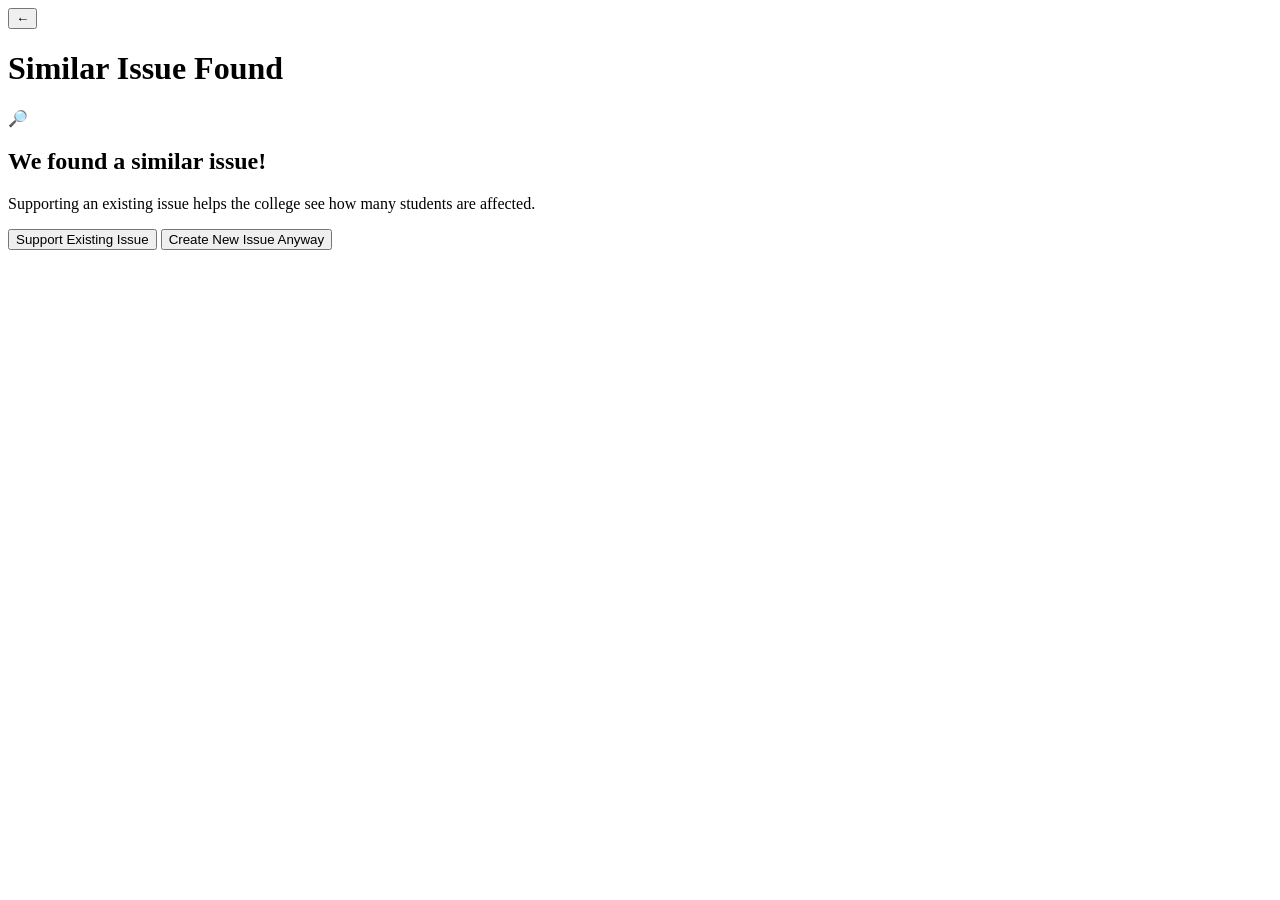
==== person 2/duplicate.html @ b5c4c9ae "Add person 2 home component" ====
<!DOCTYPE html>
<html lang="en">
<head>
<meta charset="UTF-8">
<meta name="viewport" content="width=device-width,initial-scale=1.0">
<title>Campus Feed - Similar Issue</title>
<link rel="stylesheet" href="person2.css">
</head>
<body>
<div class="page">
<header class="topbar">
<button class="back-btn" onclick="history.back()">←</button>
<h1>Similar Issue Found</h1><div></div>
</header>
<main class="container">
<div class="duplicate-icon">🔎</div>
<h2 class="center">We found a similar issue!</h2>
<p class="center muted">Supporting an existing issue helps the college see how many students are affected.</p>
<div id="similarIssue"></div>
<button class="primary-btn" onclick="supportExistingIssue()">Support Existing Issue</button>
<button class="secondary-btn" onclick="createNewIssueFromDraft()">Create New Issue Anyway</button>
</main>
</div>
<script src="person2.js"></script>
<script>
document.addEventListener("DOMContentLoaded", renderSimilarIssue);

function similarityScore(draft, issue) {
 const a = (draft.title+" "+draft.description+" "+draft.location+" "+draft.category).toLowerCase();
 const b = (issue.title+" "+issue.description+" "+issue.location+" "+issue.category).toLowerCase();
 const wa = new Set(a.split(/\W+/).filter(w=>w.length>3));
 const wb = new Set(b.split(/\W+/).filter(w=>w.length>3));
 let common=0; wa.forEach(w=>{if(wb.has(w)) common++;});
 let score=common/Math.max(1,Math.min(wa.size,wb.size));
 if(draft.location.toLowerCase()===issue.location.toLowerCase()) score+=0.35;
 if(draft.category.toLowerCase()===issue.category.toLowerCase()) score+=0.15;
 return Math.min(score,1);
}

function renderSimilarIssue() {
 const draft=JSON.parse(localStorage.getItem(DRAFT_KEY)||"null");
 const issues=getIssues();
 const box=document.getElementById("similarIssue");
 if(!draft){box.innerHTML="<div class='empty-card'>No draft issue found.</div>";return;}
 let best=null,bestScore=0;
 issues.filter(i=>i.status!=="resolved").forEach(i=>{
  const s=similarityScore(draft,i);
  if(s>bestScore){bestScore=s;best=i;}
 });
 if(!best || bestScore<0.35){
  box.innerHTML="<div class='new-issue-card'><div class='big-check'>✓</div><h3>No strong duplicate found</h3><p>Your issue looks different from existing campus issues.</p></div>";
  return;
 }
 localStorage.setItem(SELECTED_KEY,String(best.id));
 box.innerHTML=`<div class="similar-card">
 <div class="similar-top"><div class="issue-icon">${best.icon||"📌"}</div>
 <div><span class="badge">${escapeHTML(best.category)}</span>
 <h3>${escapeHTML(best.title)}</h3><p>📍 ${escapeHTML(best.location)}</p></div></div>
 <p class="similar-description">${escapeHTML(best.description)}</p>
 <div class="support-count">👥 ${best.supporters} supporters</div>
 <div class="match">Similarity detected</div></div>`;
}

function supportExistingIssue(){
 const id=Number(localStorage.getItem(SELECTED_KEY)); const issues=getIssues();
 const issue=issues.find(i=>i.id===id); if(!issue)return;
 const user=getUser()||{username:"Anonymous Student",supported:[],reported:[],comments:[]};
 user.supported=user.supported||[];
 if(!user.supported.includes(id)){user.supported.push(id);issue.supporters++;}
 saveIssues(issues);saveUser(user);localStorage.removeItem(DRAFT_KEY);
 window.location.href="issue-details.html";
}
</script>
</body>
</html>
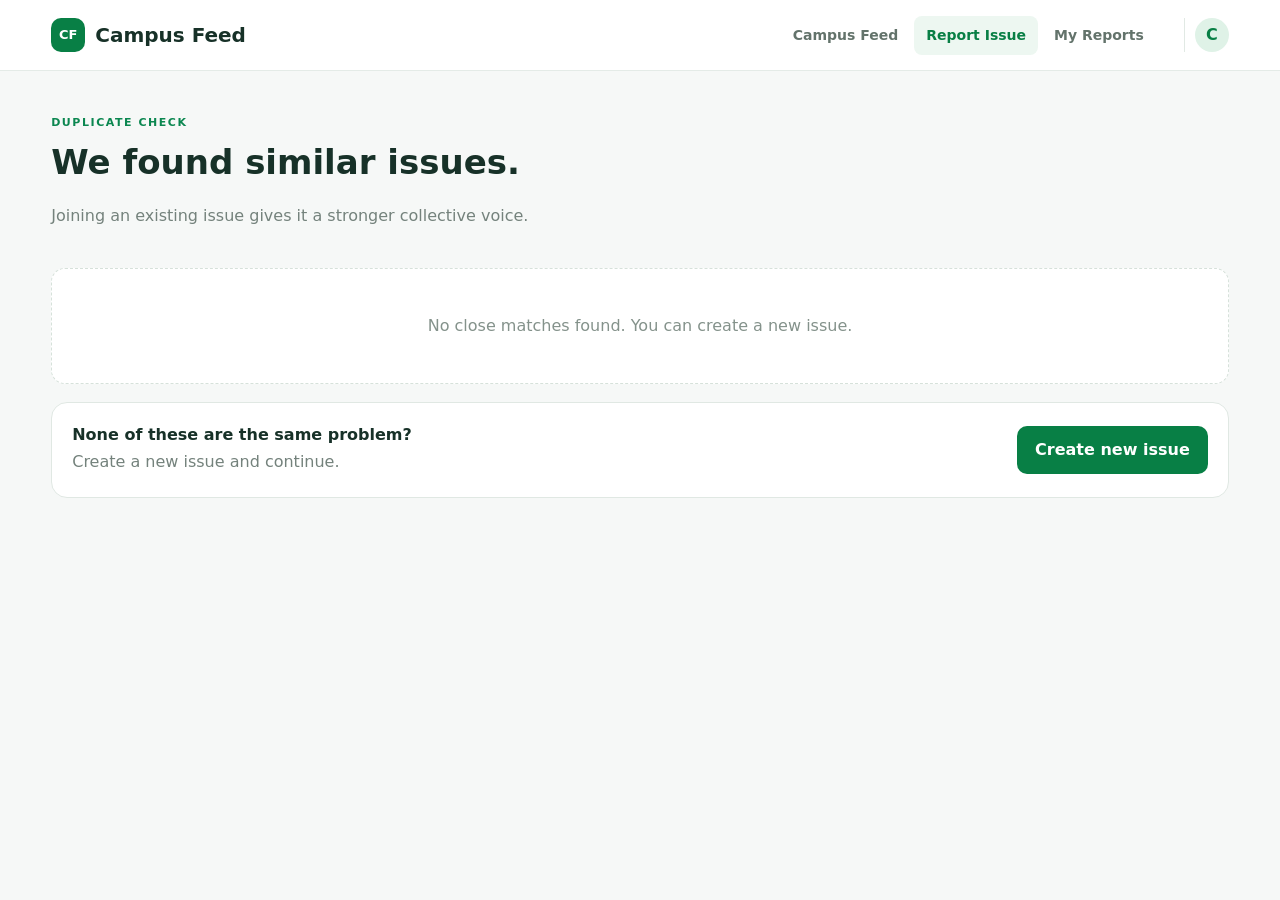
==== commit 4cb8a2a4: "new changes" ====
--- a/person 2/duplicate.html
+++ b/person 2/duplicate.html
@@ -1,75 +1,94 @@
 <!DOCTYPE html>
 <html lang="en">
+
 <head>
-<meta charset="UTF-8">
-<meta name="viewport" content="width=device-width,initial-scale=1.0">
-<title>Campus Feed - Similar Issue</title>
-<link rel="stylesheet" href="person2.css">
+  <meta charset="UTF-8">
+  <meta name="viewport" content="width=device-width,initial-scale=1">
+  <title>Similar Issues · Campus Feed</title>
+  <link rel="stylesheet" href="../css/global.css">
 </head>
+
 <body>
-<div class="page">
+
 <header class="topbar">
-<button class="back-btn" onclick="history.back()">←</button>
-<h1>Similar Issue Found</h1><div></div>
+
+  <div class="container topbar-inner">
+
+    <a class="brand" href="../person1/home.html">
+      <span class="brand-mark">CF</span>
+      <span>Campus Feed</span>
+    </a>
+
+    <nav class="nav">
+      <a href="../person1/home.html">Campus Feed</a>
+      <a class="active" href="report.html">Report Issue</a>
+      <a href="../person3/reports.html">My Reports</a>
+    </nav>
+
+    <a class="profile-chip" href="../person3/profile.html">
+      <span class="avatar">C</span>
+    </a>
+
+  </div>
+
 </header>
-<main class="container">
-<div class="duplicate-icon">🔎</div>
-<h2 class="center">We found a similar issue!</h2>
-<p class="center muted">Supporting an existing issue helps the college see how many students are affected.</p>
-<div id="similarIssue"></div>
-<button class="primary-btn" onclick="supportExistingIssue()">Support Existing Issue</button>
-<button class="secondary-btn" onclick="createNewIssueFromDraft()">Create New Issue Anyway</button>
+
+<main class="page container">
+
+  <div class="page-head">
+
+    <div>
+      <span class="eyebrow">
+        DUPLICATE CHECK
+      </span>
+
+      <h1>We found similar issues.</h1>
+
+      <p class="muted">
+        Joining an existing issue gives it
+        a stronger collective voice.
+      </p>
+    </div>
+
+  </div>
+
+  <div
+    id="duplicateList"
+    class="issue-grid"
+  ></div>
+
+  <div
+    class="card"
+    style="
+      margin-top:18px;
+      display:flex;
+      justify-content:space-between;
+      align-items:center;
+      gap:15px
+    "
+  >
+
+    <div>
+      <b>None of these are the same problem?</b>
+
+      <p class="muted" style="margin:3px 0">
+        Create a new issue and continue.
+      </p>
+    </div>
+
+    <button
+      id="newIssue"
+      class="btn btn-primary"
+    >
+      Create new issue
+    </button>
+
+  </div>
+
 </main>
-</div>
-<script src="person2.js"></script>
-<script>
-document.addEventListener("DOMContentLoaded", renderSimilarIssue);
 
-function similarityScore(draft, issue) {
- const a = (draft.title+" "+draft.description+" "+draft.location+" "+draft.category).toLowerCase();
- const b = (issue.title+" "+issue.description+" "+issue.location+" "+issue.category).toLowerCase();
- const wa = new Set(a.split(/\W+/).filter(w=>w.length>3));
- const wb = new Set(b.split(/\W+/).filter(w=>w.length>3));
- let common=0; wa.forEach(w=>{if(wb.has(w)) common++;});
- let score=common/Math.max(1,Math.min(wa.size,wb.size));
- if(draft.location.toLowerCase()===issue.location.toLowerCase()) score+=0.35;
- if(draft.category.toLowerCase()===issue.category.toLowerCase()) score+=0.15;
- return Math.min(score,1);
-}
+<script src="../js/storage.js"></script>
+<script src="report.js"></script>
 
-function renderSimilarIssue() {
- const draft=JSON.parse(localStorage.getItem(DRAFT_KEY)||"null");
- const issues=getIssues();
- const box=document.getElementById("similarIssue");
- if(!draft){box.innerHTML="<div class='empty-card'>No draft issue found.</div>";return;}
- let best=null,bestScore=0;
- issues.filter(i=>i.status!=="resolved").forEach(i=>{
-  const s=similarityScore(draft,i);
-  if(s>bestScore){bestScore=s;best=i;}
- });
- if(!best || bestScore<0.35){
-  box.innerHTML="<div class='new-issue-card'><div class='big-check'>✓</div><h3>No strong duplicate found</h3><p>Your issue looks different from existing campus issues.</p></div>";
-  return;
- }
- localStorage.setItem(SELECTED_KEY,String(best.id));
- box.innerHTML=`<div class="similar-card">
- <div class="similar-top"><div class="issue-icon">${best.icon||"📌"}</div>
- <div><span class="badge">${escapeHTML(best.category)}</span>
- <h3>${escapeHTML(best.title)}</h3><p>📍 ${escapeHTML(best.location)}</p></div></div>
- <p class="similar-description">${escapeHTML(best.description)}</p>
- <div class="support-count">👥 ${best.supporters} supporters</div>
- <div class="match">Similarity detected</div></div>`;
-}
-
-function supportExistingIssue(){
- const id=Number(localStorage.getItem(SELECTED_KEY)); const issues=getIssues();
- const issue=issues.find(i=>i.id===id); if(!issue)return;
- const user=getUser()||{username:"Anonymous Student",supported:[],reported:[],comments:[]};
- user.supported=user.supported||[];
- if(!user.supported.includes(id)){user.supported.push(id);issue.supporters++;}
- saveIssues(issues);saveUser(user);localStorage.removeItem(DRAFT_KEY);
- window.location.href="issue-details.html";
-}
-</script>
 </body>
 </html>
--- a/css/global.css
+++ b/css/global.css
@@ -0,0 +1,877 @@
+* {
+  box-sizing: border-box;
+}
+
+html {
+  scroll-behavior: smooth;
+}
+
+body {
+  margin: 0;
+  font-family:
+    Inter,
+    ui-sans-serif,
+    system-ui,
+    -apple-system,
+    BlinkMacSystemFont,
+    "Segoe UI",
+    sans-serif;
+
+  background: #f6f8f7;
+  color: #173128;
+  line-height: 1.5;
+}
+
+a {
+  text-decoration: none;
+  color: inherit;
+}
+
+button,
+input,
+textarea,
+select {
+  font: inherit;
+}
+
+button {
+  cursor: pointer;
+}
+
+.container {
+  width: min(1180px, 92%);
+  margin: auto;
+}
+
+/* BRAND */
+
+.brand {
+  display: flex;
+  align-items: center;
+  gap: 10px;
+  font-weight: 800;
+  font-size: 20px;
+}
+
+.brand-mark {
+  width: 34px;
+  height: 34px;
+  border-radius: 10px;
+  background: #087f45;
+  color: #fff;
+  display: grid;
+  place-items: center;
+  font-size: 13px;
+}
+
+/* LANDING */
+
+.landing {
+  background: linear-gradient(180deg, #fbfdfc, #eef7f1);
+}
+
+.site-header {
+  height: 76px;
+  display: flex;
+  align-items: center;
+  justify-content: space-between;
+}
+
+.text-link {
+  font-weight: 700;
+  color: #087f45;
+}
+
+.landing-main {
+  padding: 48px 0 70px;
+}
+
+.hero {
+  display: grid;
+  grid-template-columns: 1.05fr .95fr;
+  gap: 70px;
+  align-items: center;
+  min-height: 520px;
+}
+
+.eyebrow {
+  font-size: 11px;
+  letter-spacing: .14em;
+  font-weight: 800;
+  color: #0b8750;
+}
+
+.hero h1 {
+  font-size: clamp(48px, 7vw, 82px);
+  line-height: .98;
+  margin: 18px 0;
+}
+
+.hero h1 span {
+  color: #087f45;
+}
+
+.hero p {
+  font-size: 19px;
+  color: #64746d;
+  max-width: 610px;
+}
+
+.hero-actions {
+  display: flex;
+  gap: 12px;
+  margin: 28px 0;
+}
+
+.btn {
+  border: 0;
+  border-radius: 10px;
+  padding: 12px 18px;
+  font-weight: 800;
+  transition: .18s;
+  display: inline-flex;
+  align-items: center;
+  justify-content: center;
+  gap: 8px;
+}
+
+.btn:hover {
+  transform: translateY(-1px);
+}
+
+.btn-primary {
+  background: #087f45;
+  color: white;
+}
+
+.btn-secondary {
+  background: #e7f5ed;
+  color: #087f45;
+}
+
+.btn-danger {
+  background: #fff0ee;
+  color: #b63b2e;
+}
+
+.btn-ghost {
+  background: white;
+  color: #176143;
+  border: 1px solid #d9e5df;
+}
+
+.btn-lg {
+  padding: 14px 22px;
+}
+
+.trust-row {
+  display: flex;
+  gap: 18px;
+  flex-wrap: wrap;
+  color: #6b7b74;
+  font-size: 13px;
+}
+
+/* HERO PREVIEW */
+
+.hero-card {
+  background: white;
+  border: 1px solid #dfe9e3;
+  border-radius: 24px;
+  padding: 24px;
+  box-shadow: 0 20px 60px #174b3218;
+}
+
+.mini-top,
+.mini-foot {
+  display: flex;
+  justify-content: space-between;
+  color: #718078;
+  font-size: 13px;
+}
+
+.status-dot {
+  width: 9px;
+  height: 9px;
+  border-radius: 50%;
+  background: #21a366;
+}
+
+.mini-issue {
+  display: grid;
+  grid-template-columns: 44px 1fr auto;
+  gap: 12px;
+  align-items: center;
+  padding: 18px 0;
+  border-bottom: 1px solid #edf1ee;
+}
+
+.mini-issue b {
+  display: block;
+  font-size: 14px;
+}
+
+.mini-issue small {
+  color: #829089;
+}
+
+.mini-issue strong {
+  color: #087f45;
+}
+
+.issue-icon {
+  width: 44px;
+  height: 44px;
+  border-radius: 12px;
+  display: grid;
+  place-items: center;
+  font-weight: 900;
+  background: #eaf7ef;
+  color: #087f45;
+}
+
+.wifi {
+  background: #edf3ff;
+  color: #4768c7;
+}
+
+.clean {
+  background: #fff7df;
+  color: #aa7614;
+}
+
+.mini-foot {
+  padding-top: 18px;
+}
+
+/* VERIFY */
+
+.verify-panel {
+  margin-top: 20px;
+  background: #123d2c;
+  color: white;
+  border-radius: 24px;
+  padding: 32px;
+
+  display: grid;
+  grid-template-columns: 1fr 1fr;
+  gap: 28px;
+  align-items: center;
+}
+
+.verify-panel h2 {
+  margin: 5px 0;
+  font-size: 28px;
+}
+
+.verify-panel p {
+  color: #c7d9d0;
+}
+
+.verify-form,
+.otp-area {
+  display: flex;
+  gap: 10px;
+  align-items: end;
+}
+
+.verify-form label,
+.otp-area label {
+  flex: 1;
+  color: #dbe9e3;
+  font-size: 12px;
+  font-weight: 700;
+}
+
+.verify-form input,
+.otp-area input {
+  width: 100%;
+  margin-top: 7px;
+  background: white;
+  color: #173128;
+  border: 0;
+  border-radius: 9px;
+  padding: 13px;
+}
+
+.otp-area {
+  grid-column: 2;
+}
+
+.hidden {
+  display: none !important;
+}
+
+/* FEATURES */
+
+.feature-grid {
+  display: grid;
+  grid-template-columns: repeat(4, 1fr);
+  gap: 14px;
+  margin-top: 18px;
+}
+
+.feature-grid article {
+  background: #fff;
+  border: 1px solid #e1e9e4;
+  border-radius: 16px;
+  padding: 22px;
+}
+
+.feature-grid span {
+  color: #0a8750;
+  font-weight: 900;
+  font-size: 12px;
+}
+
+.feature-grid h3 {
+  margin: 9px 0 4px;
+}
+
+.feature-grid p {
+  margin: 0;
+  color: #718078;
+  font-size: 14px;
+}
+
+.site-footer {
+  text-align: center;
+  padding: 25px;
+  color: #829089;
+  font-size: 12px;
+}
+
+/* MAIN WEBSITE */
+
+.app-shell {
+  min-height: 100vh;
+}
+
+.topbar {
+  background: #fff;
+  border-bottom: 1px solid #e4ebe7;
+  position: sticky;
+  top: 0;
+  z-index: 10;
+}
+
+.topbar-inner {
+  height: 70px;
+  display: flex;
+  align-items: center;
+  gap: 28px;
+}
+
+.nav {
+  display: flex;
+  gap: 4px;
+  margin-left: auto;
+}
+
+.nav a {
+  padding: 9px 12px;
+  border-radius: 8px;
+  color: #63736b;
+  font-size: 14px;
+  font-weight: 700;
+}
+
+.nav a.active,
+.nav a:hover {
+  background: #edf7f1;
+  color: #087f45;
+}
+
+.profile-chip {
+  display: flex;
+  align-items: center;
+  gap: 8px;
+  padding-left: 10px;
+  border-left: 1px solid #e1e9e4;
+}
+
+.avatar {
+  width: 34px;
+  height: 34px;
+  border-radius: 50%;
+  background: #dff2e7;
+  color: #087f45;
+  display: grid;
+  place-items: center;
+  font-weight: 900;
+}
+
+/* PAGE */
+
+.page {
+  padding: 38px 0 70px;
+}
+
+.page-head {
+  display: flex;
+  justify-content: space-between;
+  align-items: end;
+  gap: 20px;
+  margin-bottom: 24px;
+}
+
+.page-head h1 {
+  margin: 4px 0;
+  font-size: 34px;
+}
+
+.muted {
+  color: #74827c;
+}
+
+/* TOOLBAR */
+
+.toolbar {
+  background: #fff;
+  border: 1px solid #e0e8e3;
+  border-radius: 14px;
+  padding: 12px;
+  display: flex;
+  gap: 10px;
+  flex-wrap: wrap;
+  margin-bottom: 20px;
+}
+
+.search {
+  flex: 1;
+  min-width: 220px;
+  border: 1px solid #dbe5df;
+  border-radius: 9px;
+  padding: 11px 13px;
+  background: #fbfcfb;
+}
+
+.select {
+  border: 1px solid #dbe5df;
+  border-radius: 9px;
+  padding: 10px;
+  background: #fff;
+  color: #46564e;
+}
+
+/* STATS */
+
+.stats {
+  display: grid;
+  grid-template-columns: repeat(4, 1fr);
+  gap: 14px;
+  margin-bottom: 20px;
+}
+
+.stat-card,
+.card {
+  background: #fff;
+  border: 1px solid #e0e8e3;
+  border-radius: 16px;
+  padding: 20px;
+}
+
+.stat-card small {
+  color: #7a8982;
+}
+
+.stat-card strong {
+  display: block;
+  font-size: 28px;
+  margin-top: 4px;
+}
+
+/* ISSUE CARDS */
+
+.issue-grid {
+  display: grid;
+  grid-template-columns: repeat(2, 1fr);
+  gap: 14px;
+}
+
+.issue-card {
+  background: #fff;
+  border: 1px solid #dfe8e2;
+  border-radius: 16px;
+  padding: 18px;
+}
+
+.issue-card:hover {
+  box-shadow: 0 8px 25px #173f2b0c;
+}
+
+.issue-card-top {
+  display: flex;
+  justify-content: space-between;
+  gap: 10px;
+}
+
+.issue-title {
+  font-size: 17px;
+  margin: 9px 0 6px;
+}
+
+.issue-meta {
+  font-size: 12px;
+  color: #78867f;
+  display: flex;
+  gap: 10px;
+  flex-wrap: wrap;
+}
+
+.badge {
+  display: inline-flex;
+  padding: 5px 8px;
+  border-radius: 99px;
+  font-size: 11px;
+  font-weight: 800;
+}
+
+.badge-active {
+  background: #fff5df;
+  color: #9a6b09;
+}
+
+.badge-resolved {
+  background: #e7f7ed;
+  color: #087f45;
+}
+
+.badge-verified {
+  background: #eeeaff;
+  color: #6750c7;
+}
+
+.badge-safety {
+  background: #fff0ee;
+  color: #b23e31;
+}
+
+.badge-info {
+  background: #edf4ff;
+  color: #4969b5;
+}
+
+.card-actions {
+  display: flex;
+  justify-content: space-between;
+  align-items: center;
+  margin-top: 16px;
+  gap: 10px;
+}
+
+.support-count {
+  font-weight: 900;
+  color: #087f45;
+}
+
+.support-btn {
+  border: 1px solid #bfe1cd;
+  background: #f1fbf5;
+  color: #087f45;
+  border-radius: 8px;
+  padding: 8px 12px;
+  font-weight: 800;
+}
+
+.support-btn.supported {
+  background: #087f45;
+  color: #fff;
+}
+
+/* FORMS */
+
+.form-card {
+  max-width: 820px;
+}
+
+.form-grid {
+  display: grid;
+  grid-template-columns: 1fr 1fr;
+  gap: 16px;
+}
+
+.field {
+  display: flex;
+  flex-direction: column;
+  gap: 7px;
+  font-size: 13px;
+  font-weight: 800;
+}
+
+.field.full {
+  grid-column: 1 / -1;
+}
+
+.field input,
+.field textarea,
+.field select {
+  border: 1px solid #d9e4de;
+  border-radius: 9px;
+  padding: 12px;
+  background: #fff;
+  color: #173128;
+}
+
+.field textarea {
+  min-height: 130px;
+  resize: vertical;
+}
+
+.helper {
+  font-size: 12px;
+  color: #87948e;
+  font-weight: 500;
+}
+
+.notice {
+  background: #eef8f2;
+  border: 1px solid #cde8d7;
+  border-radius: 12px;
+  padding: 13px;
+  color: #236445;
+  font-size: 13px;
+}
+
+/* DETAIL */
+
+.detail-layout {
+  display: grid;
+  grid-template-columns: 1.5fr .7fr;
+  gap: 18px;
+}
+
+.detail-main h1 {
+  font-size: 32px;
+  margin: 8px 0;
+}
+
+.detail-main .description {
+  font-size: 16px;
+  color: #5e6d66;
+}
+
+.evidence {
+  display: grid;
+  grid-template-columns: repeat(3, 1fr);
+  gap: 8px;
+  margin-top: 16px;
+}
+
+.evidence div {
+  height: 130px;
+  border-radius: 12px;
+  background: linear-gradient(135deg, #e8efe9, #cbd8cf);
+  display: grid;
+  place-items: center;
+  color: #617168;
+  font-weight: 800;
+}
+
+.comment {
+  padding: 15px 0;
+  border-bottom: 1px solid #edf1ee;
+}
+
+.comment:last-child {
+  border-bottom: 0;
+}
+
+.comment strong {
+  font-size: 13px;
+}
+
+.comment p {
+  margin: 5px 0;
+  color: #617068;
+  font-size: 14px;
+}
+
+.side-stat {
+  text-align: center;
+}
+
+.side-stat strong {
+  display: block;
+  font-size: 40px;
+  color: #087f45;
+}
+
+/* TIMELINE */
+
+.timeline {
+  border-left: 2px solid #dce8e1;
+  margin: 20px 0 0 8px;
+  padding-left: 20px;
+}
+
+.timeline-item {
+  position: relative;
+  margin-bottom: 22px;
+}
+
+.timeline-item:before {
+  content: "";
+  position: absolute;
+  left: -27px;
+  top: 5px;
+  width: 10px;
+  height: 10px;
+  border-radius: 50%;
+  background: #087f45;
+}
+
+/* TABLE */
+
+.table-wrap {
+  overflow: auto;
+}
+
+.data-table {
+  width: 100%;
+  border-collapse: collapse;
+  background: #fff;
+}
+
+.data-table th,
+.data-table td {
+  text-align: left;
+  padding: 13px;
+  border-bottom: 1px solid #e8eeea;
+  font-size: 13px;
+}
+
+.data-table th {
+  color: #73817b;
+  font-size: 11px;
+  text-transform: uppercase;
+  letter-spacing: .05em;
+}
+
+/* PROFILE */
+
+.profile {
+  display: grid;
+  grid-template-columns: .7fr 1.3fr;
+  gap: 18px;
+}
+
+.profile-card {
+  text-align: center;
+}
+
+.profile-card .avatar {
+  margin: 0 auto 12px;
+  width: 72px;
+  height: 72px;
+  font-size: 24px;
+}
+
+.profile-card h2 {
+  margin: 5px;
+}
+
+.list {
+  display: grid;
+  gap: 10px;
+}
+
+.list-row {
+  display: flex;
+  justify-content: space-between;
+  gap: 10px;
+  padding: 14px;
+  border: 1px solid #e4ebe7;
+  border-radius: 10px;
+  background: #fff;
+}
+
+.empty {
+  padding: 45px;
+  text-align: center;
+  color: #84928b;
+  background: #fff;
+  border: 1px dashed #d6e1da;
+  border-radius: 14px;
+}
+
+/* FOOTER */
+
+.footer-inner {
+  border-top: 1px solid #e0e8e3;
+  padding: 24px 0;
+  color: #819088;
+  font-size: 12px;
+  text-align: center;
+}
+
+/* RESPONSIVE */
+
+@media (max-width: 800px) {
+
+  .hero,
+  .verify-panel,
+  .detail-layout,
+  .profile {
+    grid-template-columns: 1fr;
+  }
+
+  .hero {
+    gap: 30px;
+  }
+
+  .verify-form,
+  .otp-area {
+    grid-column: auto;
+  }
+
+  .feature-grid,
+  .stats {
+    grid-template-columns: 1fr 1fr;
+  }
+
+  .issue-grid {
+    grid-template-columns: 1fr;
+  }
+
+  .nav {
+    display: none;
+  }
+
+  .topbar-inner {
+    justify-content: space-between;
+  }
+
+  .form-grid {
+    grid-template-columns: 1fr;
+  }
+
+  .field.full {
+    grid-column: auto;
+  }
+
+  .page-head {
+    align-items: start;
+    flex-direction: column;
+  }
+}
+
+@media (max-width: 520px) {
+
+  .feature-grid,
+  .stats {
+    grid-template-columns: 1fr;
+  }
+
+  .hero-actions {
+    flex-direction: column;
+  }
+
+  .hero-actions .btn {
+    width: 100%;
+  }
+
+  .evidence {
+    grid-template-columns: 1fr 1fr;
+  }
+}
